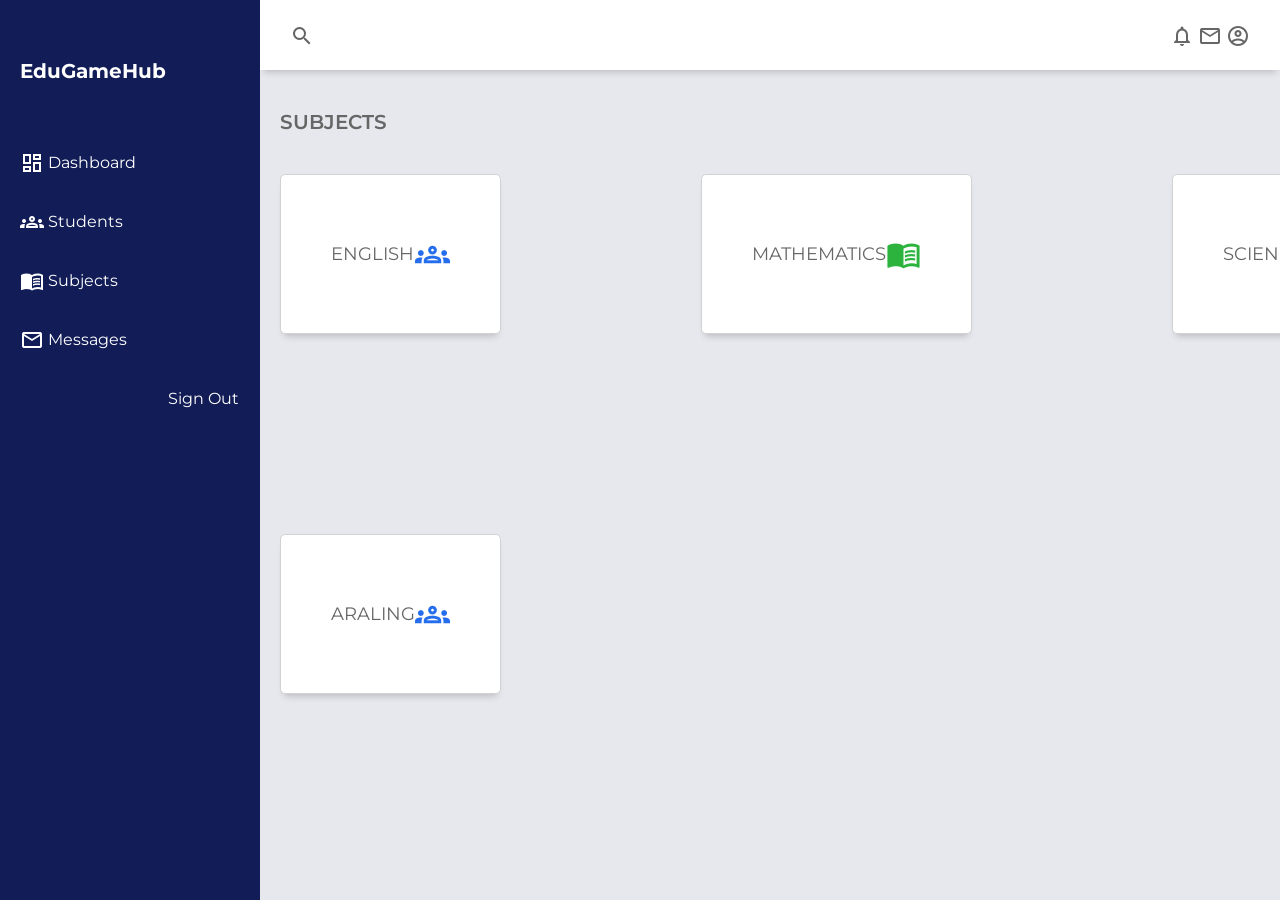
==== subjects.html @ a391edad "Add files via upload" ====
<!DOCTYPE html>
<html lang="en">
  <head>
    <meta charset="utf-8">
    <meta name="viewport" content="width=device-width,initial-scale=1.0">
    <title>Admin Dashboard</title>

    <!-- Montserrat Font -->
    <link href="https://fonts.googleapis.com/css2?family=Montserrat:wght@100;200;300;400;500;600;700;800;900&display=swap" rel="stylesheet">

    <!-- Material Icons -->
    <link href="https://fonts.googleapis.com/icon?family=Material+Icons+Outlined" rel="stylesheet">

    <!-- Custom CSS -->
    <link rel="stylesheet" href="css/subjects.css">
  </head>
  <body>
    <div class="grid-container">

      <!-- Header -->
      <header class="header">
        <div class="menu-icon" onclick="openSidebar()">
          <span class="material-icons-outlined">menu</span>
        </div>
        <div class="header-left">
          <span class="material-icons-outlined">search</span>
        </div>
        <div class="header-right">
          <span class="material-icons-outlined">notifications</span>
          <span class="material-icons-outlined">email</span>
          <span class="material-icons-outlined">account_circle</span>
        </div>
      </header>
      <!-- End Header -->

      <!-- Sidebar -->
      <aside id="sidebar">
        <div class="sidebar-title">
          <div class="sidebar-brand">
            
            <span class="material-icons-outlined">edugamelogo</span> EduGameHub 
          </div>
          <span class="material-icons-outlined" onclick="closeSidebar()">close</span>
        </div>

        <ul class="sidebar-list">
          <li class="sidebar-list-item">
            <a href="teacher management system.html" target="_blank">
              <span class="material-icons-outlined">dashboard</span> Dashboard
            </a>
          </li>
          <li class="sidebar-list-item">
            <a href="#" target="_blank">
              <span class="material-icons-outlined">groups</span> Students
            </a>
          </li>
          <li class="sidebar-list-item">
            <a href="subjects.html" target="_blank">
              <span class="material-icons-outlined">menu_book</span> Subjects
            </a>
          </li>
          <li class="sidebar-list-item">
            <a href="#" target="_blank">
              <span class="material-icons-outlined">mail</span> Messages
            </a>
          </li>
          <li class="sidebar-list-item">
            <a href="#" target="_blank">
              <span class="material-icons-outlined">logout</span> Sign Out
            </a>
          </li>

          
          
      </aside>
      <!-- End Sidebar -->

      <!-- Main -->
      <main class="main-container">
        <div class="main-title">
          <p class="font-weight-bold">SUBJECTS</p>
        </div>

        <div class="main-cards">

          <div class="card">
            <div class="card-inner">
              <p class="text-primary">ENGLISH</p>
              <span class="material-icons-outlined text-blue">groups</span>
            </div>
            
          </div>

          <div class="card">
            <div class="card-inner">
              <p class="text-primary">MATHEMATICS</p>
              <span class="material-icons-outlined text-orange">menu_book</menu></span>
            </div>
            
          </div>

          <div class="card">
            <div class="card-inner">
              <p class="text-primary">SCIENCE</p>
              <span class="material-icons-outlined text-green">task</span>
            </div>
           
          </div>
          

          <div class="card">
            <div class="card-inner">
              <p class="text-primary">ARALING</p>
              <span class="material-icons-outlined text-blue">groups</span>
            </div>

            

        

          

        </div>

       

          

        </div>
      </main>
---- css/subjects.css ----
body {
    margin: 0;
    padding: 0;
    box-sizing: border-box;
    background-color: #e6e8ed;
    color: #666666;
    font-family: "Montserrat", sans-serif;
  }
  
  .material-icons-outlined {
    vertical-align: middle;
    line-height: 1px;
  }
  
  .text-primary {
    color: #666666;
  }
  
  .text-blue {
    color: #246dec;
  }
  
  .text-red {
    color: #cc3c43;
  }
  
  .text-green {
    color: #367952;
  }
  
  .text-orange {
    color: #2bb33d;
  }
  
  .font-weight-bold {
    font-weight: 600;
  }
  
  .grid-container {
    display: grid;
    grid-template-columns: 260px 1fr 1fr 1fr;
    grid-template-rows: 0.2fr 3fr;
    grid-template-areas:
      "sidebar header header header"
      "sidebar main main main";
    height: 100vh;
  }
  
  
  /* ---------- HEADER ---------- */
  
  .header {
    grid-area: header;
    height: 70px;
    background-color: #ffffff;
    display: flex;
    align-items: center;
    justify-content: space-between;
    padding: 0 30px 0 30px;
    box-shadow: 0 6px 7px -4px rgba(0, 0, 0, 0.2);
  }
  
  .menu-icon {
    display: none;
  }
  
  
  /* ---------- SIDEBAR ---------- */
  
  #sidebar {
    grid-area: sidebar;
    height: 100%;
    background-color: #121d57;
    color: #ffffff;
    overflow-y: auto;
    transition: all 0.5s;
    -webkit-transition: all 0.5s;
  }
  
  .sidebar-title {
    display: flex;
    justify-content: space-between;
    align-items: center;
    padding: 20px 20px 20px 20px;
    margin-bottom: 30px;
  }
  
  .sidebar-title > span {
    display: none;
  }
  
  .sidebar-brand {
    margin-top: 15px;
    font-size: 20px;
    font-weight: 700;
  }
  
  .sidebar-list {
    padding: 0;
    margin-top: 15px;
    list-style-type: none;
  }
  
  .sidebar-list-item {
    padding: 20px 20px 20px 20px;
  }
  
  .sidebar-list-item:hover {
    background-color: rgba(255, 255, 255, 0.2);
    cursor: pointer;
  }
  
  .sidebar-list-item > a {
    text-decoration: none;
    color: #ffffff;
  }
  
  .sidebar-responsive {
    display: inline !important;
    position: absolute;
    /*
      the z-index of the ApexCharts is 11
      we want the z-index of the sidebar higher so that
      the charts are not showing over the sidebar 
      on small screens
    */
    z-index: 12 !important;
  }
  
  
  /* ---------- MAIN ---------- */
  
  .main-container {
    grid-area: main;
    overflow-y: auto;
    padding: 20px 20px;
  }
  
  .main-title {
    display: flex;
    justify-content: space-between;
  }
  
  .main-title > p {
    font-size: 20px;
  }
  
  .main-cards {
    display: grid;
    grid-template-columns: 1fr 1fr 1fr;
    gap: 200px;
    margin: 20px 0;
  }
  
  .card {
    display: flex;
    flex-direction: column;
    justify-content: space-around;
    padding: 50px;
    background-color: #ffffff;
    box-sizing: border-box;
    border: 1px solid #d2d2d3;
    border-radius: 5px;
    box-shadow: 0 6px 7px -4px rgba(0, 0, 0, 0.2);
  }
  
  
  .card > span {
    font-size: 50px;
    font-weight: 600;
  }
  
  .card-inner {
    display: flex;
    align-items: center;
    justify-content: space-between;
  }
  
  .card-inner > p {
    font-size: 18px;
  }
  
  .card-inner > span {
    font-size: 35px;
  }
  
  .charts {
    display: grid;
    grid-template-columns: 1fr 1fr;
    gap: 20px;
  }
  
  .charts-card {
    background-color: #ffffff;
    margin-bottom: 20px;
    padding: 25px;
    box-sizing: border-box;
    -webkit-column-break-inside: avoid;
    border: 1px solid #d2d2d3;
    border-radius: 5px;
    box-shadow: 0 6px 7px -4px rgba(0, 0, 0, 0.2);
  }
  
  .chart-title {
    display: flex;
    align-items: center;
    justify-content: center;
    font-size: 22px;
    font-weight: 600;
  }
  
  
  /* ---------- SCROLLBARS ---------- */
  
  ::-webkit-scrollbar {
    width: 5px;
    height: 6px;
  }
  
  ::-webkit-scrollbar-track {
    box-shadow: inset 0 0 5px #a5aaad;
    border-radius: 10px;
  }
  
  ::-webkit-scrollbar-thumb {
    background-color: #4f35a1;
    border-radius: 10px;
  }
  
  ::-webkit-scrollbar-thumb:hover {
    background-color: #a5aaad;
  }
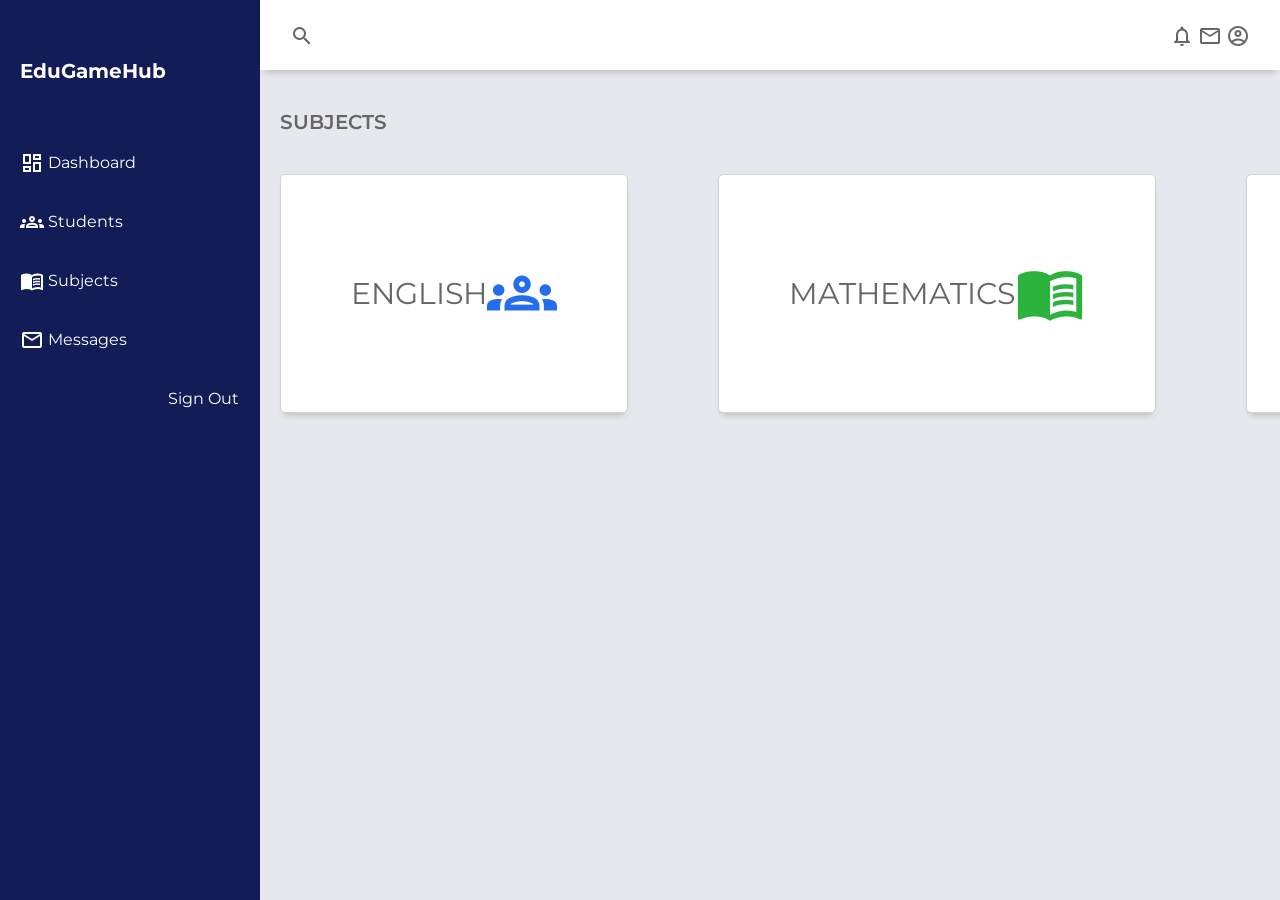
==== commit d49b9f81: "Another Commmit" ====
--- a/subjects.html
+++ b/subjects.html
@@ -1,130 +1,129 @@
-<!DOCTYPE html>
-<html lang="en">
-  <head>
-    <meta charset="utf-8">
-    <meta name="viewport" content="width=device-width,initial-scale=1.0">
-    <title>Admin Dashboard</title>
-
-    <!-- Montserrat Font -->
-    <link href="https://fonts.googleapis.com/css2?family=Montserrat:wght@100;200;300;400;500;600;700;800;900&display=swap" rel="stylesheet">
-
-    <!-- Material Icons -->
-    <link href="https://fonts.googleapis.com/icon?family=Material+Icons+Outlined" rel="stylesheet">
-
-    <!-- Custom CSS -->
-    <link rel="stylesheet" href="css/subjects.css">
-  </head>
-  <body>
-    <div class="grid-container">
-
-      <!-- Header -->
-      <header class="header">
-        <div class="menu-icon" onclick="openSidebar()">
-          <span class="material-icons-outlined">menu</span>
-        </div>
-        <div class="header-left">
-          <span class="material-icons-outlined">search</span>
-        </div>
-        <div class="header-right">
-          <span class="material-icons-outlined">notifications</span>
-          <span class="material-icons-outlined">email</span>
-          <span class="material-icons-outlined">account_circle</span>
-        </div>
-      </header>
-      <!-- End Header -->
-
-      <!-- Sidebar -->
-      <aside id="sidebar">
-        <div class="sidebar-title">
-          <div class="sidebar-brand">
-            
-            <span class="material-icons-outlined">edugamelogo</span> EduGameHub 
-          </div>
-          <span class="material-icons-outlined" onclick="closeSidebar()">close</span>
-        </div>
-
-        <ul class="sidebar-list">
-          <li class="sidebar-list-item">
-            <a href="teacher management system.html" target="_blank">
-              <span class="material-icons-outlined">dashboard</span> Dashboard
-            </a>
-          </li>
-          <li class="sidebar-list-item">
-            <a href="#" target="_blank">
-              <span class="material-icons-outlined">groups</span> Students
-            </a>
-          </li>
-          <li class="sidebar-list-item">
-            <a href="subjects.html" target="_blank">
-              <span class="material-icons-outlined">menu_book</span> Subjects
-            </a>
-          </li>
-          <li class="sidebar-list-item">
-            <a href="#" target="_blank">
-              <span class="material-icons-outlined">mail</span> Messages
-            </a>
-          </li>
-          <li class="sidebar-list-item">
-            <a href="#" target="_blank">
-              <span class="material-icons-outlined">logout</span> Sign Out
-            </a>
-          </li>
-
-          
-          
-      </aside>
-      <!-- End Sidebar -->
-
-      <!-- Main -->
-      <main class="main-container">
-        <div class="main-title">
-          <p class="font-weight-bold">SUBJECTS</p>
-        </div>
-
-        <div class="main-cards">
-
-          <div class="card">
-            <div class="card-inner">
-              <p class="text-primary">ENGLISH</p>
-              <span class="material-icons-outlined text-blue">groups</span>
-            </div>
-            
-          </div>
-
-          <div class="card">
-            <div class="card-inner">
-              <p class="text-primary">MATHEMATICS</p>
-              <span class="material-icons-outlined text-orange">menu_book</menu></span>
-            </div>
-            
-          </div>
-
-          <div class="card">
-            <div class="card-inner">
-              <p class="text-primary">SCIENCE</p>
-              <span class="material-icons-outlined text-green">task</span>
-            </div>
-           
-          </div>
-          
-
-          <div class="card">
-            <div class="card-inner">
-              <p class="text-primary">ARALING</p>
-              <span class="material-icons-outlined text-blue">groups</span>
-            </div>
-
-            
-
-        
-
-          
-
-        </div>
-
-       
-
-          
-
-        </div>
-      </main>+<!DOCTYPE html>
+<html lang="en">
+  <head>
+    <meta charset="utf-8">
+    <meta name="viewport" content="width=device-width,initial-scale=1.0">
+    <title>Admin Dashboard</title>
+
+    <!-- Montserrat Font -->
+    <link href="https://fonts.googleapis.com/css2?family=Montserrat:wght@100;200;300;400;500;600;700;800;900&display=swap" rel="stylesheet">
+
+    <!-- Material Icons -->
+    <link href="https://fonts.googleapis.com/icon?family=Material+Icons+Outlined" rel="stylesheet">
+
+    <!-- Custom CSS -->
+    <link rel="stylesheet" href="css/subjects.css">
+  </head>
+  <body>
+    <div class="grid-container">
+
+      <!-- Header -->
+      <header class="header">
+        <div class="menu-icon" onclick="openSidebar()">
+          <span class="material-icons-outlined">menu</span>
+        </div>
+        <div class="header-left">
+          <span class="material-icons-outlined">search</span>
+        </div>
+        <div class="header-right">
+          <span class="material-icons-outlined">notifications</span>
+          <span class="material-icons-outlined">email</span>
+          <span class="material-icons-outlined">account_circle</span>
+        </div>
+      </header>
+      <!-- End Header -->
+
+      <!-- Sidebar -->
+      <aside id="sidebar">
+        <div class="sidebar-title">
+          <div class="sidebar-brand">
+            
+            <span class="material-icons-outlined">edugamelogo</span> EduGameHub 
+          </div>
+          <span class="material-icons-outlined" onclick="closeSidebar()">close</span>
+        </div>
+
+        <ul class="sidebar-list">
+          <li class="sidebar-list-item">
+            <a href="teacher management system.html" target="_blank">
+              <span class="material-icons-outlined">dashboard</span> Dashboard
+            </a>
+          </li>
+          <li class="sidebar-list-item">
+            <a href="#" target="_blank">
+              <span class="material-icons-outlined">groups</span> Students
+            </a>
+          </li>
+          <li class="sidebar-list-item">
+            <a href="subjects.html" target="_blank">
+              <span class="material-icons-outlined">menu_book</span> Subjects
+            </a>
+          </li>
+          <li class="sidebar-list-item">
+            <a href="#" target="_blank">
+              <span class="material-icons-outlined">mail</span> Messages
+            </a>
+          </li>
+          <li class="sidebar-list-item">
+            <a href="#" target="_blank">
+              <span class="material-icons-outlined">logout</span> Sign Out
+            </a>
+          </li>
+
+          
+          
+      </aside>
+      <!-- End Sidebar -->
+
+      <!-- Main -->
+      <main class="main-container">
+        <div class="main-title">
+          <p class="font-weight-bold">SUBJECTS</p>
+        </div>
+
+        <div class="main-cards">
+
+          <div class="card">
+            <div class="card-inner">
+              <p class="text-primary">ENGLISH</p>
+              <span class="material-icons-outlined text-blue">groups</span>
+            </div>
+            
+          </div>
+
+          <div class="card">
+            <div class="card-inner">
+              <p class="text-primary">MATHEMATICS</p>
+              <span class="material-icons-outlined text-orange">menu_book</menu></span>
+            </div>
+            
+          </div>
+
+          <div class="card">
+            <div class="card-inner">
+              <p class="text-primary">SCIENCE</p>
+              <span class="material-icons-outlined text-green">task</span>
+            </div>
+
+           
+
+            <div>
+           
+        
+          
+
+          
+            
+
+        
+
+          
+
+        
+
+       
+
+          
+
+        </div>
+      </main>
--- a/css/subjects.css
+++ b/css/subjects.css
@@ -1,235 +1,209 @@
-body {
-    margin: 0;
-    padding: 0;
-    box-sizing: border-box;
-    background-color: #e6e8ed;
-    color: #666666;
-    font-family: "Montserrat", sans-serif;
-  }
-  
-  .material-icons-outlined {
-    vertical-align: middle;
-    line-height: 1px;
-  }
-  
-  .text-primary {
-    color: #666666;
-  }
-  
-  .text-blue {
-    color: #246dec;
-  }
-  
-  .text-red {
-    color: #cc3c43;
-  }
-  
-  .text-green {
-    color: #367952;
-  }
-  
-  .text-orange {
-    color: #2bb33d;
-  }
-  
-  .font-weight-bold {
-    font-weight: 600;
-  }
-  
-  .grid-container {
-    display: grid;
-    grid-template-columns: 260px 1fr 1fr 1fr;
-    grid-template-rows: 0.2fr 3fr;
-    grid-template-areas:
-      "sidebar header header header"
-      "sidebar main main main";
-    height: 100vh;
-  }
-  
-  
-  /* ---------- HEADER ---------- */
-  
-  .header {
-    grid-area: header;
-    height: 70px;
-    background-color: #ffffff;
-    display: flex;
-    align-items: center;
-    justify-content: space-between;
-    padding: 0 30px 0 30px;
-    box-shadow: 0 6px 7px -4px rgba(0, 0, 0, 0.2);
-  }
-  
-  .menu-icon {
-    display: none;
-  }
-  
-  
-  /* ---------- SIDEBAR ---------- */
-  
-  #sidebar {
-    grid-area: sidebar;
-    height: 100%;
-    background-color: #121d57;
-    color: #ffffff;
-    overflow-y: auto;
-    transition: all 0.5s;
-    -webkit-transition: all 0.5s;
-  }
-  
-  .sidebar-title {
-    display: flex;
-    justify-content: space-between;
-    align-items: center;
-    padding: 20px 20px 20px 20px;
-    margin-bottom: 30px;
-  }
-  
-  .sidebar-title > span {
-    display: none;
-  }
-  
-  .sidebar-brand {
-    margin-top: 15px;
-    font-size: 20px;
-    font-weight: 700;
-  }
-  
-  .sidebar-list {
-    padding: 0;
-    margin-top: 15px;
-    list-style-type: none;
-  }
-  
-  .sidebar-list-item {
-    padding: 20px 20px 20px 20px;
-  }
-  
-  .sidebar-list-item:hover {
-    background-color: rgba(255, 255, 255, 0.2);
-    cursor: pointer;
-  }
-  
-  .sidebar-list-item > a {
-    text-decoration: none;
-    color: #ffffff;
-  }
-  
-  .sidebar-responsive {
-    display: inline !important;
-    position: absolute;
-    /*
-      the z-index of the ApexCharts is 11
-      we want the z-index of the sidebar higher so that
-      the charts are not showing over the sidebar 
-      on small screens
-    */
-    z-index: 12 !important;
-  }
-  
-  
-  /* ---------- MAIN ---------- */
-  
-  .main-container {
-    grid-area: main;
-    overflow-y: auto;
-    padding: 20px 20px;
-  }
-  
-  .main-title {
-    display: flex;
-    justify-content: space-between;
-  }
-  
-  .main-title > p {
-    font-size: 20px;
-  }
-  
-  .main-cards {
-    display: grid;
-    grid-template-columns: 1fr 1fr 1fr;
-    gap: 200px;
-    margin: 20px 0;
-  }
-  
-  .card {
-    display: flex;
-    flex-direction: column;
-    justify-content: space-around;
-    padding: 50px;
-    background-color: #ffffff;
-    box-sizing: border-box;
-    border: 1px solid #d2d2d3;
-    border-radius: 5px;
-    box-shadow: 0 6px 7px -4px rgba(0, 0, 0, 0.2);
-  }
-  
-  
-  .card > span {
-    font-size: 50px;
-    font-weight: 600;
-  }
-  
-  .card-inner {
-    display: flex;
-    align-items: center;
-    justify-content: space-between;
-  }
-  
-  .card-inner > p {
-    font-size: 18px;
-  }
-  
-  .card-inner > span {
-    font-size: 35px;
-  }
-  
-  .charts {
-    display: grid;
-    grid-template-columns: 1fr 1fr;
-    gap: 20px;
-  }
-  
-  .charts-card {
-    background-color: #ffffff;
-    margin-bottom: 20px;
-    padding: 25px;
-    box-sizing: border-box;
-    -webkit-column-break-inside: avoid;
-    border: 1px solid #d2d2d3;
-    border-radius: 5px;
-    box-shadow: 0 6px 7px -4px rgba(0, 0, 0, 0.2);
-  }
-  
-  .chart-title {
-    display: flex;
-    align-items: center;
-    justify-content: center;
-    font-size: 22px;
-    font-weight: 600;
-  }
-  
-  
-  /* ---------- SCROLLBARS ---------- */
-  
-  ::-webkit-scrollbar {
-    width: 5px;
-    height: 6px;
-  }
-  
-  ::-webkit-scrollbar-track {
-    box-shadow: inset 0 0 5px #a5aaad;
-    border-radius: 10px;
-  }
-  
-  ::-webkit-scrollbar-thumb {
-    background-color: #4f35a1;
-    border-radius: 10px;
-  }
-  
-  ::-webkit-scrollbar-thumb:hover {
-    background-color: #a5aaad;
-  }
-  
-  
-  +body {
+  margin: 0;
+  padding: 0;
+  box-sizing: border-box;
+  background-color: #e6e8ed;
+  color: #666666;
+  font-family: "Montserrat", sans-serif;
+}
+
+.material-icons-outlined {
+  vertical-align: middle;
+  line-height: 1px;
+}
+
+.text-primary {
+  color: #666666;
+}
+
+.text-blue {
+  color: #246dec;
+}
+
+.text-red {
+  color: #cc3c43;
+}
+
+.text-green {
+  color: #367952;
+}
+
+.text-orange {
+  color: #2bb33d;
+}
+
+.font-weight-bold {
+  font-weight: 600;
+}
+
+.grid-container {
+  display: grid;
+  grid-template-columns: 260px 1fr 1fr 1fr;
+  grid-template-rows: 0.2fr 3fr;
+  grid-template-areas:
+    "sidebar header header header"
+    "sidebar main main main";
+  height: 100vh;
+}
+
+
+/* ---------- HEADER ---------- */
+
+.header {
+  grid-area: header;
+  height: 70px;
+  background-color: #ffffff;
+  display: flex;
+  align-items: center;
+  justify-content: space-between;
+  padding: 0 30px 0 30px;
+  box-shadow: 0 6px 7px -4px rgba(0, 0, 0, 0.2);
+}
+
+.menu-icon {
+  display: none;
+}
+
+
+/* ---------- SIDEBAR ---------- */
+
+#sidebar {
+  grid-area: sidebar;
+  height: 100%;
+  background-color: #121d57;
+  color: #ffffff;
+  overflow-y: auto;
+  transition: all 0.5s;
+  -webkit-transition: all 0.5s;
+}
+
+.sidebar-title {
+  display: flex;
+  justify-content: space-between;
+  align-items: center;
+  padding: 20px 20px 20px 20px;
+  margin-bottom: 30px;
+}
+
+.sidebar-title > span {
+  display: none;
+}
+
+.sidebar-brand {
+  margin-top: 15px;
+  font-size: 20px;
+  font-weight: 700;
+}
+
+.sidebar-list {
+  padding: 0;
+  margin-top: 15px;
+  list-style-type: none;
+}
+
+.sidebar-list-item {
+  padding: 20px 20px 20px 20px;
+}
+
+.sidebar-list-item:hover {
+  background-color: rgba(255, 255, 255, 0.2);
+  cursor: pointer;
+}
+
+.sidebar-list-item > a {
+  text-decoration: none;
+  color: #ffffff;
+}
+
+.sidebar-responsive {
+  display: inline !important;
+  position: absolute;
+  /*
+    the z-index of the ApexCharts is 11
+    we want the z-index of the sidebar higher so that
+    the charts are not showing over the sidebar 
+    on small screens
+  */
+  z-index: 12 !important;
+}
+
+
+/* ---------- MAIN ---------- */
+
+.main-container {
+  grid-area: main;
+  overflow-y: auto;
+  padding: 20px 20px;
+}
+
+.main-title {
+  display: flex;
+  justify-content: space-between;
+}
+
+.main-title > p {
+  font-size: 20px;
+}
+
+.main-cards {
+  display: grid;
+  grid-template-columns: 1fr 1fr 1fr ;
+  gap: 90px;
+  margin: 20px 0;
+}
+
+.card {
+  display: flex;
+  flex-direction: column;
+  justify-content: space-around;
+  padding: 70px;
+  background-color: #ffffff;
+  box-sizing: border-box;
+  border: 1px solid #d2d2d3;
+  border-radius: 5px;
+  box-shadow: 0 6px 7px -4px rgba(0, 0, 0, 0.2);
+}
+
+
+.card > span {
+  font-size: 50px;
+  font-weight: 600;
+}
+
+.card-inner {
+  display: flex;
+  align-items: center;
+  justify-content: space-between;
+}
+
+.card-inner > p {
+  font-size: 30px;
+}
+
+.card-inner > span {
+  font-size: 70px;
+}
+
+
+
+
+/* ---------- SCROLLBARS ---------- */
+
+::-webkit-scrollbar {
+  width: 5px;
+  height: 6px;
+}
+
+::-webkit-scrollbar-track {
+  box-shadow: inset 0 0 5px #a5aaad;
+  border-radius: 10px;
+}
+
+::-webkit-scrollbar-thumb {
+  background-color: #4f35a1;
+  border-radius: 10px;
+}
+
+::-webkit-scrollbar-thumb:hover {
+  background-color: #a5aaad;
+}
